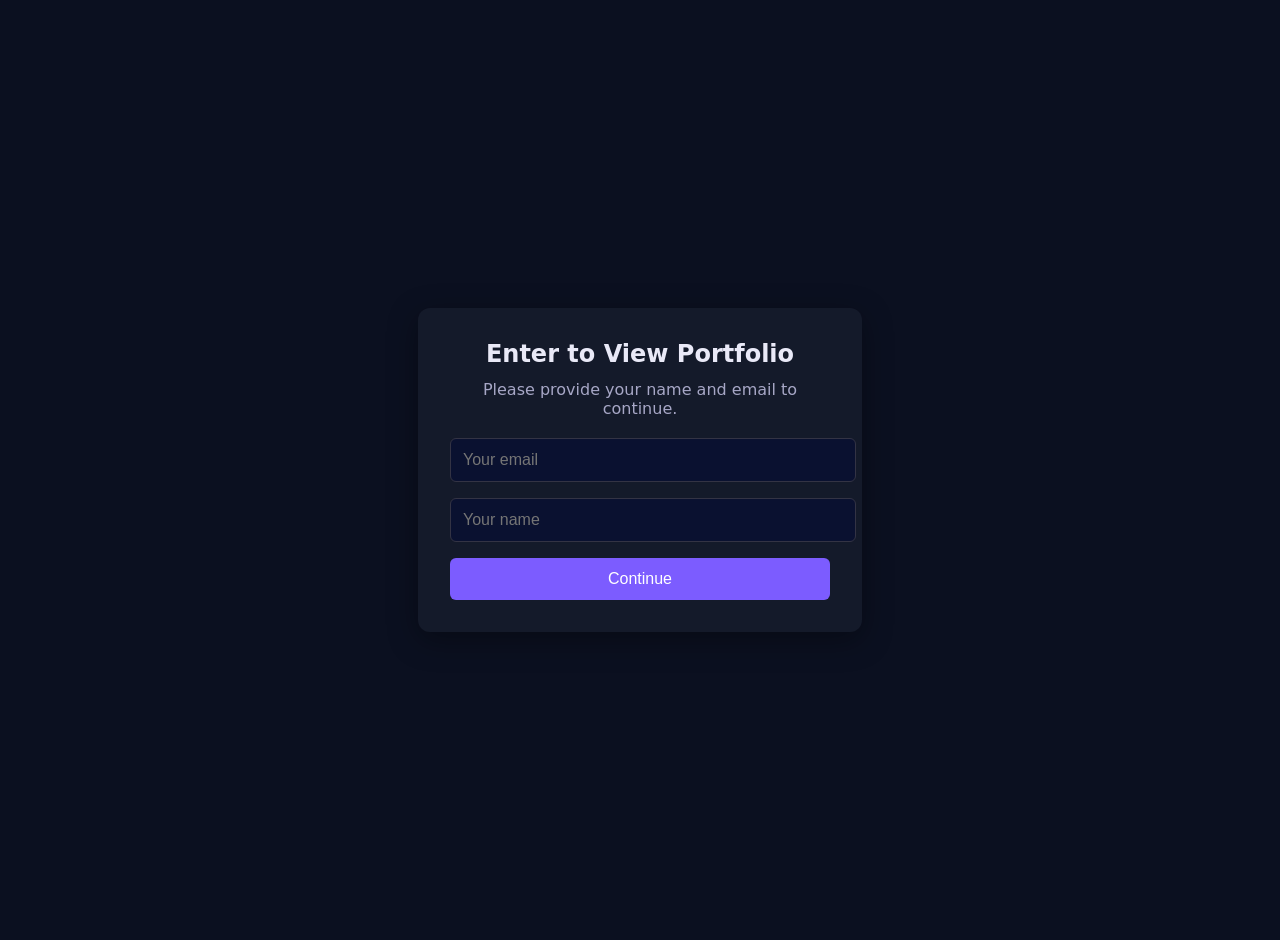
==== index.html @ 2c0b63f8 "Update redir addr index.html" ====
<!DOCTYPE html>
<html lang="en">
<head>
  <meta charset="UTF-8" />
  <meta name="viewport" content="width=device-width, initial-scale=1" />
  <title>Enter Portfolio</title>

  <style>
    :root {
      --bg: #0b1020;
      --fg: #e9e9f7;
      --muted: #a7a7c6;
      --primary: #7c5cff;
      --card: #141a2a;
    }

    body {
      margin:0;
      padding:0;
      background:var(--bg);
      color:var(--fg);
      font-family:system-ui,-apple-system,Segoe UI,Roboto,Inter,Arial;
      display:flex;
      justify-content:center;
      align-items:center;
      min-height:100vh;
      padding:20px;
    }

    .gate-box {
      background:var(--card);
      padding:32px;
      border-radius:12px;
      width:100%;
      max-width:380px;
      box-shadow:0 8px 30px rgba(0,0,0,0.35);
      text-align:center;
    }

    h2 {margin-top:0;margin-bottom:12px;}
    p {margin-top:0;margin-bottom:20px;color:var(--muted);}

    input {
      width:100%;
      padding:12px;
      margin-bottom:16px;
      border-radius:6px;
      border:1px solid #334;
      background:#0a1130;
      color:var(--fg);
      font-size:1rem;
    }

    button {
      width:100%;
      padding:12px;
      background:var(--primary);
      color:white;
      border:none;
      border-radius:6px;
      font-size:1rem;
      cursor:pointer;
    }

    button:hover {
      opacity:0.9;
    }
  </style>
</head>

<script>
document.getElementById("gateForm").addEventListener("submit", async (e) => {
  e.preventDefault();

  const form = e.target;
  const data = new FormData(form);

  // Optional: store name/email for personalization
  localStorage.setItem("visitorName", data.get("message"));
  localStorage.setItem("visitorEmail", data.get("email"));

  const res = await fetch("https://formspree.io/f/meerrazv", {
    method: "POST",
    body: data,
    headers: { "Accept": "application/json" }
  });

  if (res.ok) {
    window.location.href = "https://akshaypai20.github.io/portfolio.html";  // your real portfolio page
  } else {
    alert("There was an error submitting the form. Please try again.");
  }
});
</script>

<body>

  <div class="gate-box">
    <h2>Enter to View Portfolio</h2>
    <p>Please provide your name and email to continue.</p>

    <form id="gateForm" class="contact-form">
      <input type="email" name="email" placeholder="Your email" required />
      <input type="text" name="message" placeholder="Your name" required />
      <button type="submit">Continue</button>
    </form>

  </div>

</body>
</html>
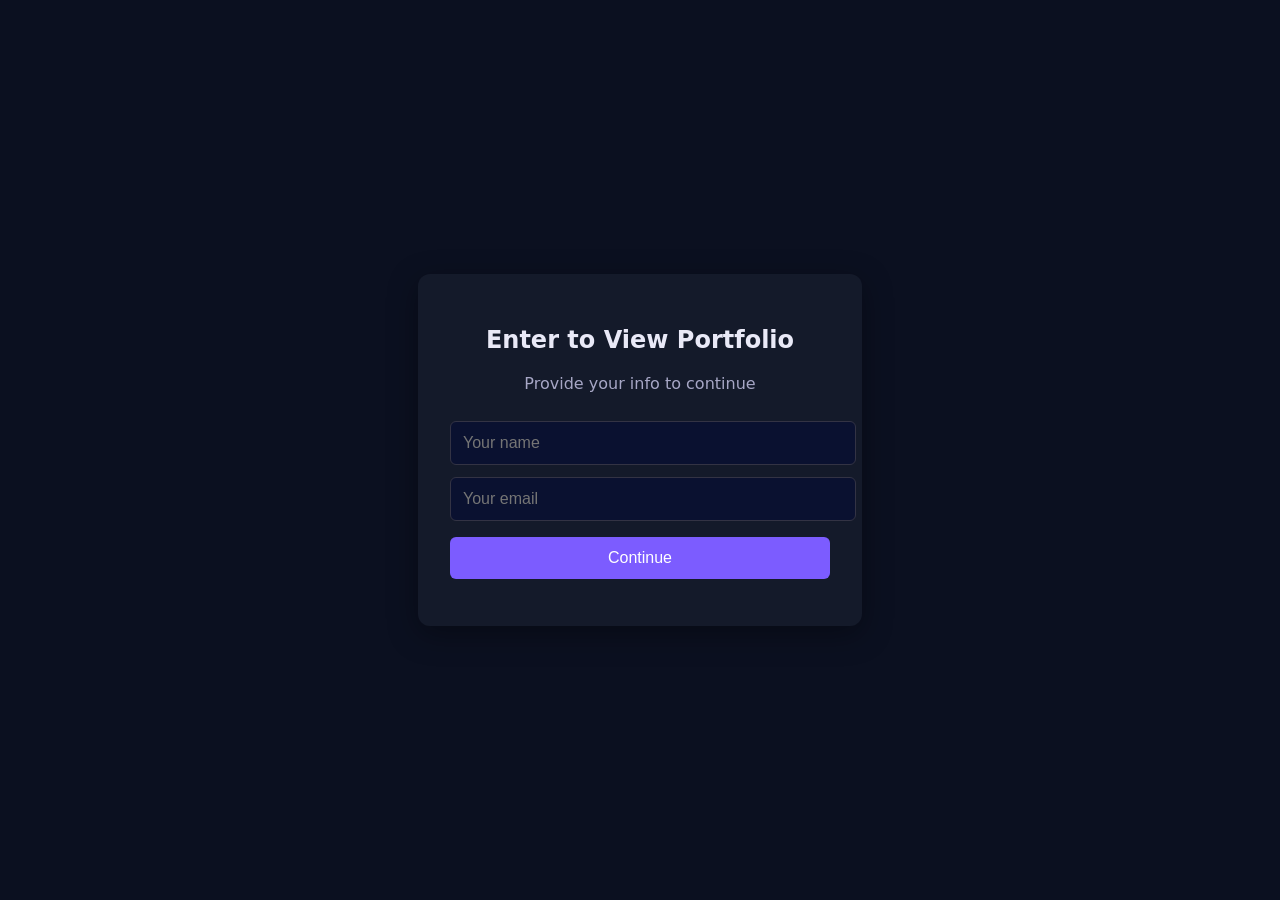
==== commit 3761213d: "reset index.html" ====
--- a/index.html
+++ b/index.html
@@ -1,112 +1,109 @@
-
 <!DOCTYPE html>
 <html lang="en">
 <head>
-  <meta charset="UTF-8" />
-  <meta name="viewport" content="width=device-width, initial-scale=1" />
-  <title>Enter Portfolio</title>
+<meta charset="UTF-8" />
+<meta name="viewport" content="width=device-width, initial-scale=1.0" />
+<title>Enter Portfolio</title>
 
-  <style>
-    :root {
-      --bg: #0b1020;
-      --fg: #e9e9f7;
-      --muted: #a7a7c6;
-      --primary: #7c5cff;
-      --card: #141a2a;
-    }
+<style>
+  :root {
+    --bg: #0b1020;
+    --fg: #e9e9f7;
+    --muted: #a7a7c6;
+    --primary: #7c5cff;
+    --card: #141a2a;
+  }
 
-    body {
-      margin:0;
-      padding:0;
-      background:var(--bg);
-      color:var(--fg);
-      font-family:system-ui,-apple-system,Segoe UI,Roboto,Inter,Arial;
-      display:flex;
-      justify-content:center;
-      align-items:center;
-      min-height:100vh;
-      padding:20px;
-    }
-
-    .gate-box {
-      background:var(--card);
-      padding:32px;
-      border-radius:12px;
-      width:100%;
-      max-width:380px;
-      box-shadow:0 8px 30px rgba(0,0,0,0.35);
-      text-align:center;
-    }
-
-    h2 {margin-top:0;margin-bottom:12px;}
-    p {margin-top:0;margin-bottom:20px;color:var(--muted);}
-
-    input {
-      width:100%;
-      padding:12px;
-      margin-bottom:16px;
-      border-radius:6px;
-      border:1px solid #334;
-      background:#0a1130;
-      color:var(--fg);
-      font-size:1rem;
-    }
-
-    button {
-      width:100%;
-      padding:12px;
-      background:var(--primary);
-      color:white;
-      border:none;
-      border-radius:6px;
-      font-size:1rem;
-      cursor:pointer;
-    }
-
-    button:hover {
-      opacity:0.9;
-    }
-  </style>
+  body {
+    margin:0;
+    padding:0;
+    background:var(--bg);
+    color:var(--fg);
+    font-family:system-ui,Arial;
+    display:flex;
+    justify-content:center;
+    align-items:center;
+    height:100vh;
+  }
+  .gate-box {
+    background:var(--card);
+    padding:32px;
+    border-radius:12px;
+    width:92%;
+    max-width:380px;
+    box-shadow:0 8px 30px rgba(0,0,0,0.35);
+    text-align:center;
+  }
+  input {
+    width:100%;
+    padding:12px;
+    margin-top:12px;
+    border-radius:6px;
+    border:1px solid #334;
+    background:#0a1130;
+    color:var(--fg);
+    font-size:1rem;
+  }
+  button {
+    width:100%;
+    padding:12px;
+    margin-top:16px;
+    background:var(--primary);
+    color:white;
+    border:none;
+    border-radius:6px;
+    cursor:pointer;
+    font-size:1rem;
+  }
+</style>
 </head>
 
+<body>
+
+<div class="gate-box">
+  <h2>Enter to View Portfolio</h2>
+  <p style="color:var(--muted)">Provide your info to continue</p>
+
+  <form id="gateForm">
+    <input type="text" name="message" placeholder="Your name" required />
+    <input type="email" name="email" placeholder="Your email" required />
+    <button type="submit">Continue</button>
+  </form>
+
+  <p id="status" style="margin-top:15px;color:var(--muted);font-size:.9rem;"></p>
+</div>
+
+<!-- WORKING FORM SUBMISSION SCRIPT -->
 <script>
 document.getElementById("gateForm").addEventListener("submit", async (e) => {
   e.preventDefault();
 
-  const form = e.target;
-  const data = new FormData(form);
+  const status = document.getElementById("status");
+  status.textContent = "Sending...";
 
-  // Optional: store name/email for personalization
-  localStorage.setItem("visitorName", data.get("message"));
-  localStorage.setItem("visitorEmail", data.get("email"));
+  const data = new FormData(e.target);
 
-  const res = await fetch("https://formspree.io/f/meerrazv", {
-    method: "POST",
-    body: data,
-    headers: { "Accept": "application/json" }
-  });
+  try {
+    const res = await fetch("https://formspree.io/f/meerrazv", {
+      method: "POST",
+      body: data,
+      headers: { "Accept": "application/json" }
+    });
 
-  if (res.ok) {
-    window.location.href = "https://akshaypai20.github.io/portfolio.html";  // your real portfolio page
-  } else {
-    alert("There was an error submitting the form. Please try again.");
+    if (res.ok) {
+      status.textContent = "Success! Redirecting...";
+      // Redirect after 800ms for smooth UX
+      setTimeout(() => {
+        window.location.href = "https://akshaypai20.github.io/portfolio.html";
+      }, 800);
+    } else {
+      status.textContent = "Error sending message.";
+    }
+  } catch(err) {
+    status.textContent = "Network error. Try again.";
   }
 });
 </script>
 
-<body>
-
-  <div class="gate-box">
-    <h2>Enter to View Portfolio</h2>
-    <p>Please provide your name and email to continue.</p>
-
-    <form id="gateForm" class="contact-form">
-      <input type="email" name="email" placeholder="Your email" required />
-      <input type="text" name="message" placeholder="Your name" required />
-      <button type="submit">Continue</button>
-    </form>
-
-  </div>
-
 </body>
 </html>
